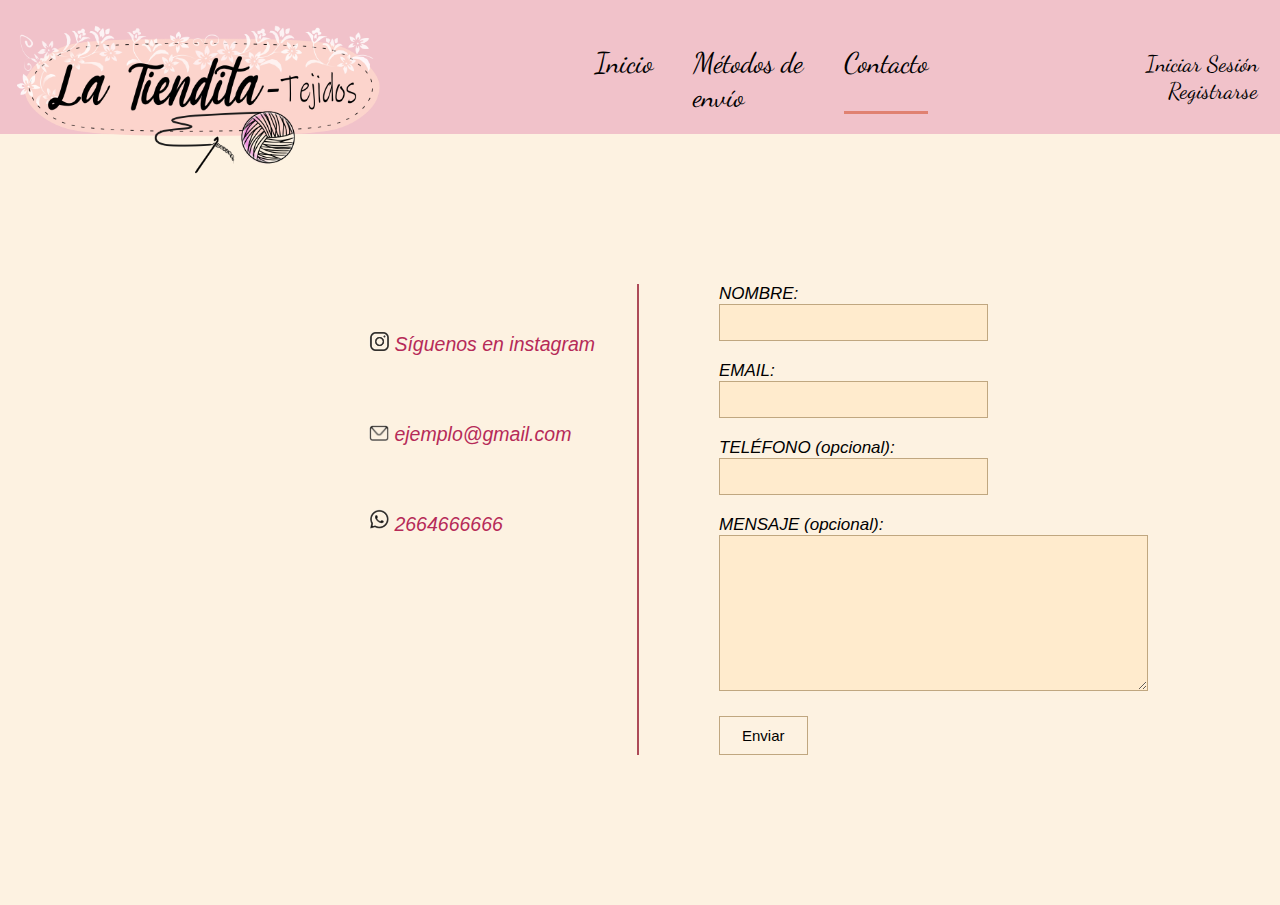
==== contacto.html @ c1630ffb "carrousel" ====
<!DOCTYPE html>
<html lang="es">
<head>

    <link rel="styleSheet" href="style.css">
    <meta charset="UTF-8">
    <meta http-equiv="X-UA-Compatible" content="IE=edge">
    <meta name="viewport" content="width=device-width, initial-scale=1.0">
    <title>Contacto | La Tiendita</title>

    
</head>
<body>
    <header>
        <div id="cabecera">
            <div class="espacioLogo">
                <a href="index.html">
                    <img class="logo" src="img/logo.png" alt="logo" >
                </a>
            </div>
            <div class="nave"  >
                
                    <div id="navegador">
                        <div>
                                <a href="index.html" >Inicio</a></div>
                        <div>
                                <a href="" >Métodos de envío</a></div>
                        <div>
                                <a class="seleccion" href="contacto.html" >Contacto</a></div>
                    </div>
              
            </div>
        
            <div id="regist">
                <div>
                    
                    <a href="" >Iniciar Sesión</a>
                </div>
                
                <div>
                    <a href="" >Registrarse</a>
                </div>
            </div>
        </div>
        
    </header>
     
    

    <main>
        <div class="formulario">
            <div class="contactoInfo">
                    <ul>
                        <li>
                            <a class="contactoLink" href="https://www.instagram.com">
                                <img class="icono" src="img/ig.png" alt="iconoIg">
                                Síguenos en instagram
                            </a>
                        </li>
                        <li>
                            <a class="contactoLink" href="gmail.com">
                                <img class="icono" src="img/email.png" alt="iconoEmail">
                                ejemplo@gmail.com
                            </a>
                        </li>
                        <li>
                            <a class="contactoLink" href="gmail.com">
                                <img class="icono" src="img/telefono.png" alt="iconoTelefono">
                                2664666666
                            </a>
                        </li>
                    </ul>
            </div>
            <div class="contenedorForm">

                <form action="">
                        <label  for="nombre">NOMBRE:</label><br>
                    <input type="text" id="nombre" name="nombre" required><br><br>
                        <label for="email">EMAIL:</label> <br>
                    <input type="text" id="email" name="email" required><br><br>
                        <label for="telefono">TELÉFONO (opcional):</label><br>
                    <input type="text" id="telefono" name="telefono"><br><br>
                        <label for="mensaje">MENSAJE (opcional):</label><br>
                        <textarea name="mensaje" id="mensaje" cols="51" rows="10"></textarea><br><br>
                        <button type="submit">Enviar</button>
                </form>


            </div>

        </div>

    </main>

    <footer>


    </footer>
</body>
</html>
---- style.css ----
@import url('https://fonts.googleapis.com/css2?family=Dancing+Script&display=swap');

body
{
        background-color: rgb(253, 242, 225);
        font-family: 'Dancing Script', cursive;
        font-size: 15px;
        margin: 0;
}     

        header{
                
                background-color: rgb(241, 194, 202);
                height: 100px;
                padding: 17px;

        }
        .nave{
                width: 30%;
                height: 109px;
                max-height: 100%;
                display: flex;
                align-items: center;
                flex-grow: 10%;
        }
                #cabecera{

                        height: 125px;
                        display: flex;
                        align-items: center;
                        justify-content: space-between;

                }
                .espacioLogo{
                        width: 365px;
                        height: 110px;
                        margin: 0px 0px;
                }
                .logo{
                        display: flex;
                        width: 370px;
                        margin: 0px;
                }
                #navegador{
                        display: flex;
                }
                #navegador div{
                        font-size: 190%;
                        padding: 0px 20px;
                        display: flex;
                }
                
                #regist{
                        display: flex;
                        flex-direction: column;
                        align-items: flex-end;
                        height: 60px;
                }
                #regist a{
                        
                        font-size: 150%;
                        padding: 0px 5px;
                        text-decoration: none;
                        
                }
                .seleccion{ 
                    border-bottom:3px solid rgb(224, 129, 113);
                }
        .contenedor{
                background-color: rgb(253, 242, 225); 
                font-family:"Roboto", Sans-serif;
                display: flex;
                justify-content:center;
                flex-wrap: wrap;
                padding: 80px;
        }
        .container{
                padding: 9px;
        }
         .container img{
                margin: 0px;
                padding: 20px;
        } 
        p{
                text-align: center;
        }
        h3{
                text-align: center;
        }
        #pic{
                width: 100%;
        }
        .hh{
                background-color: rgb(228, 172, 127,0.4);
                display: flex;
                flex-direction: column;
                padding: 0px 0px;
        }
        .prueba2{
                width: 300px;
        }
        .vacio{
                height: 50px;
        }




        a{
                color:black;
                text-decoration: none;
        }        

        img{
                width: 190%;
                margin-top: 50px;
        }
        
     .formulario{
        font-family:'Gill Sans', 'Gill Sans MT', Calibri, 'Trebuchet MS', sans-serif;
        font-style: italic;
        margin: 150px;
        width: 75%;
        display: flex;
        justify-content: center;
     }
     li{
        line-height: 1px;
     }
     ul {
        list-style: none;
     }
    .contactoInfo{
        display: flex;
        flex-direction: row-reverse;
        width: 50%;
        align-items: right;
        justify-content: space-around;
        border-right: 2px solid rgb(173, 75, 88);
    }
    .contactoLink{
        color:rgb(182, 42, 88);
        font-size: 130%;
        font-style: italic;
        line-height: 90px;

    }
    .contenedorForm{
        padding-left: 80px;
        font-size: 17px;
        width: 40%;
    }
    input{
        background-color: blanchedalmond;
        border: 1px solid rgb(192, 167, 128);
        width:70%;
        padding: 10px 10px;
        box-sizing: border-box;
        height: fit-content;
    }
    textarea{
        background-color: blanchedalmond;
        border: 1px solid rgb(192, 167, 128);
    }
    button{
        font-family:'Gill Sans', 'Gill Sans MT', Calibri, 'Trebuchet MS', sans-serif;
        font-size: 15px;
        background-color: rgb(253, 242, 225);
        border: 1px solid rgb(192, 167, 128); 
        padding: 10px 22px;
    }
     .icono{
        width: 8%;

     }
     .fut{
        background-color: rgb(241, 194, 202);
        height: 130px;
        width: 100%;
        display: flex;
        justify-content: space-around;
        margin-top: auto;
        bottom: 0px;

     }
     .redes{
        height: 130px;
        margin-top: 0px;
        display: flex;
        flex-direction: column;
        justify-content: center;
     }
     h1{
        margin: 3px;
        align-self: self-start;
     }
     .redes div{
        padding: 0px 0px;
        margin-right: 20px;
        height: 100px;
     }
     .contactoLink img{
        margin: 0px;
        margin-left:130px ;
        width: 20px;
     }
     .envios{
        display: flex;
        align-items: center;
        width: 880px;
        height: 100%;
        padding-left:20px;
        justify-content: start;
     }
     .pagar img{
        align-content: center;
        text-align: start;
     }
     .pagar{
        display: flex;
        justify-content: space-between;
        align-content: center;
        align-items: center;
        padding-right: 70px;
        height: 80px;
        padding-left: 70px;
        border-left: 2px solid rgb(230, 140, 140);
     }
     .pagar i{
        font-size: 28px;
        padding: 0px 16px;
        text-align: justify;
     }


        @media only screen and (max-width: 930px) {
                
                 #navegador div{
                        font-size: 90%;
                }

              }
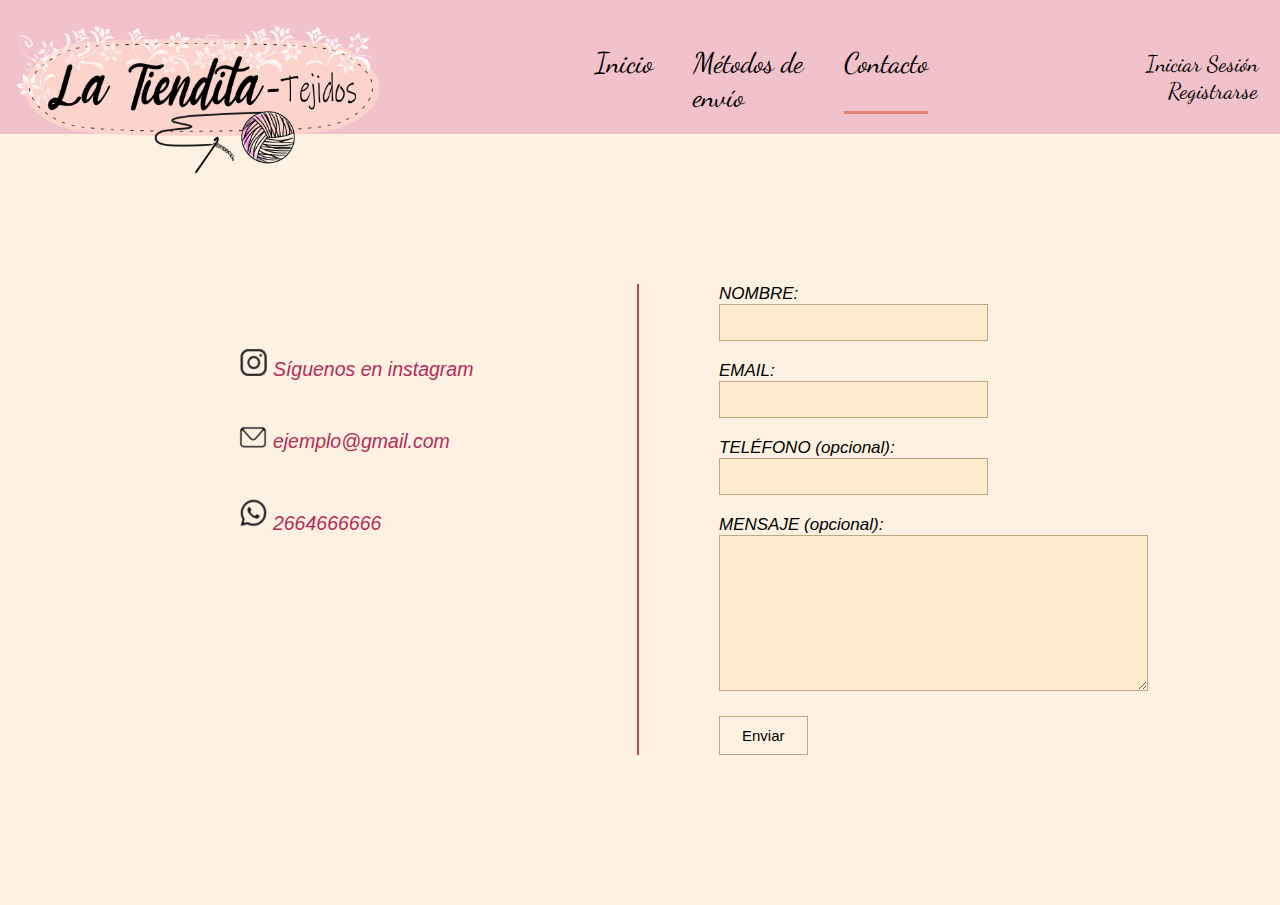
==== commit aca6696e: "correccion" ====
--- a/contacto.html
+++ b/contacto.html
@@ -49,22 +49,22 @@
 
     <main>
         <div class="formulario">
-            <div class="contactoInfo">
+            <div class="f-contactoInfo">
                     <ul>
                         <li>
-                            <a class="contactoLink" href="https://www.instagram.com">
+                            <a class="f-contactoLink" href="https://www.instagram.com">
                                 <img class="icono" src="img/ig.png" alt="iconoIg">
                                 Síguenos en instagram
                             </a>
                         </li>
                         <li>
-                            <a class="contactoLink" href="gmail.com">
+                            <a class="f-contactoLink" href="gmail.com">
                                 <img class="icono" src="img/email.png" alt="iconoEmail">
                                 ejemplo@gmail.com
                             </a>
                         </li>
                         <li>
-                            <a class="contactoLink" href="gmail.com">
+                            <a class="f-contactoLink" href="gmail.com">
                                 <img class="icono" src="img/telefono.png" alt="iconoTelefono">
                                 2664666666
                             </a>
--- a/style.css
+++ b/style.css
@@ -133,7 +133,8 @@
      ul {
         list-style: none;
      }
-    .contactoInfo{
+     /*contacto*/
+     .f-contactoInfo{
         display: flex;
         flex-direction: row-reverse;
         width: 50%;
@@ -141,11 +142,25 @@
         justify-content: space-around;
         border-right: 2px solid rgb(173, 75, 88);
     }
+    .f-contactoLink{
+        color:rgb(182, 42, 88);
+        font-size: 130%;
+        font-style: italic;
+        
+    }
+
+    .contactoInfo{
+        display: flex;
+        flex-direction: row-reverse;
+        width: 50%;
+        align-items: right;
+        justify-content: space-around;
+        border-right: 2px solid rgb(173, 75, 88);
+    }
     .contactoLink{
         color:rgb(182, 42, 88);
         font-size: 130%;
         font-style: italic;
-        line-height: 90px;
 
     }
     .contenedorForm{
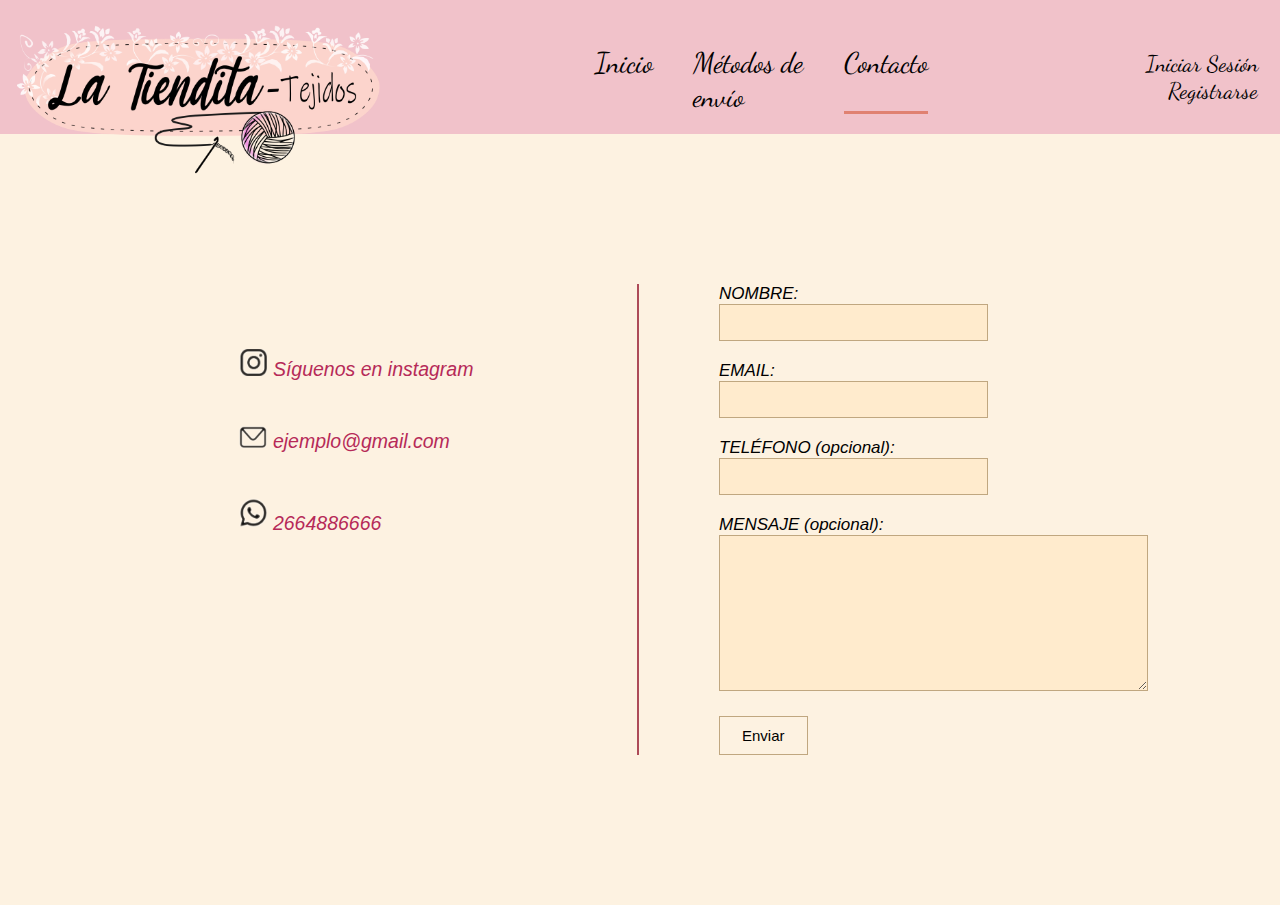
==== commit 9933df1d: "." ====
--- a/contacto.html
+++ b/contacto.html
@@ -58,15 +58,15 @@
                             </a>
                         </li>
                         <li>
-                            <a class="f-contactoLink" href="gmail.com">
+                            <a class="f-contactoLink" href="https://mail.google.com/mail/u/0/#inbox">
                                 <img class="icono" src="img/email.png" alt="iconoEmail">
                                 ejemplo@gmail.com
                             </a>
                         </li>
                         <li>
-                            <a class="f-contactoLink" href="gmail.com">
+                            <a class="f-contactoLink" href="https://web.whatsapp.com">
                                 <img class="icono" src="img/telefono.png" alt="iconoTelefono">
-                                2664666666
+                                2664886666
                             </a>
                         </li>
                     </ul>
--- a/style.css
+++ b/style.css
@@ -90,8 +90,28 @@
         h3{
                 text-align: center;
         }
+        .sCarr{
+                height: 500px;
+        }
+        .carrousel{
+                display: flex;
+                flex-direction: column;
+                align-items: center;
+                height: 400px;
+        }
+        .boxButton{
+                width: 100px;
+                height: 100px;
+        }
+        .siguiente{
+                border-radius: 100%;
+        }
+        .boxBanner{
+                width: 70%;
+        }
         #pic{
                 width: 100%;
+                margin: 0px 0px;
         }
         .hh{
                 background-color: rgb(228, 172, 127,0.4);
@@ -126,6 +146,9 @@
         width: 75%;
         display: flex;
         justify-content: center;
+     }
+     button{
+        cursor: pointer;
      }
      li{
         line-height: 1px;
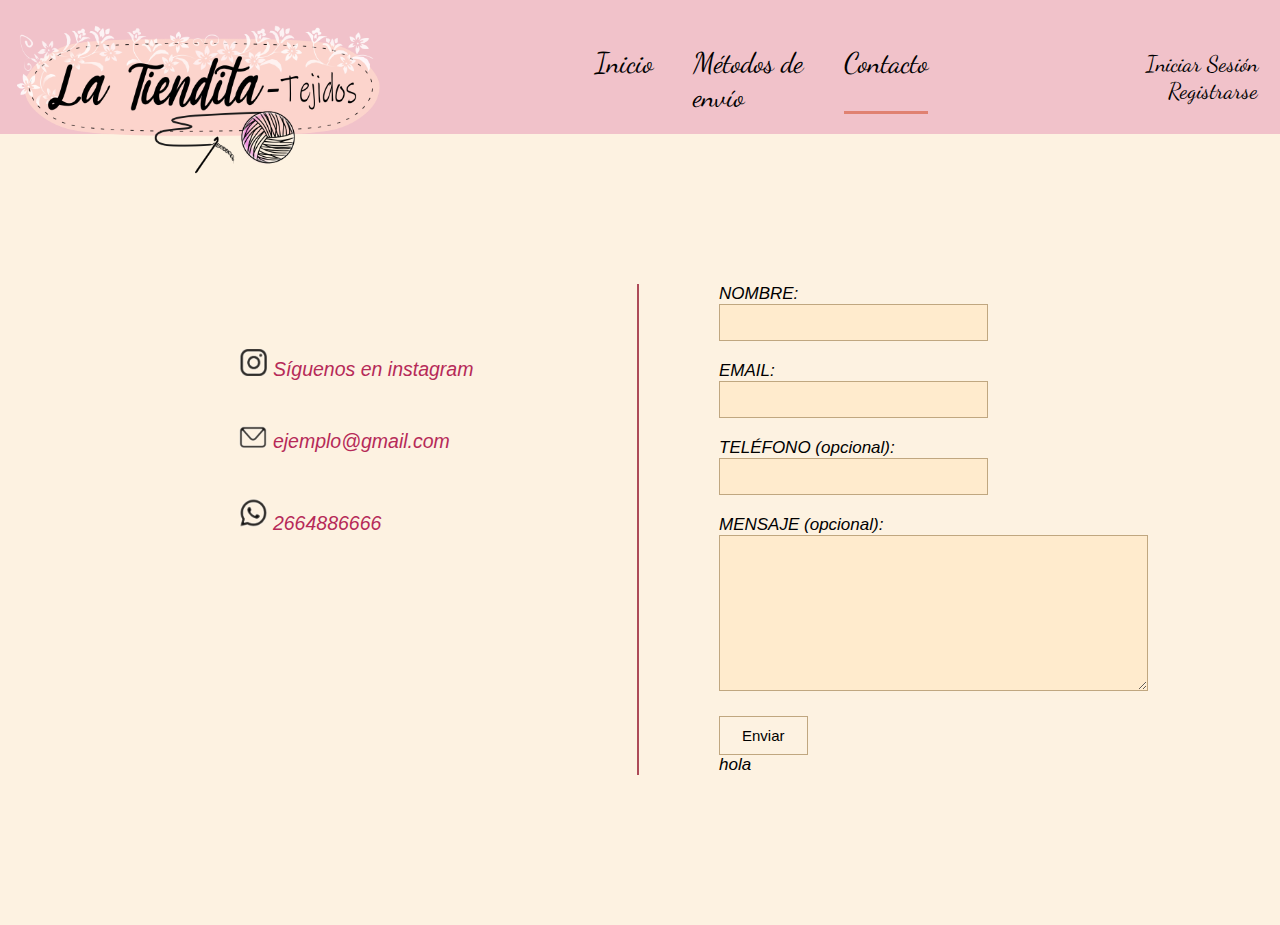
==== commit 0b0e81be: "a" ====
--- a/contacto.html
+++ b/contacto.html
@@ -3,6 +3,7 @@
 <head>
 
     <link rel="styleSheet" href="style.css">
+   
     <meta charset="UTF-8">
     <meta http-equiv="X-UA-Compatible" content="IE=edge">
     <meta name="viewport" content="width=device-width, initial-scale=1.0">
@@ -71,19 +72,22 @@
                         </li>
                     </ul>
             </div>
+            <script defer src="script.js"></script>
+            
             <div class="contenedorForm">
 
-                <form action="">
+                <form name="form" onsubmit="return validar();">
                         <label  for="nombre">NOMBRE:</label><br>
-                    <input type="text" id="nombre" name="nombre" required><br><br>
+                    <input type="text" id="nombre" name="nombre" ><br><br>
                         <label for="email">EMAIL:</label> <br>
-                    <input type="text" id="email" name="email" required><br><br>
+                    <input type="text" id="email" name="email" ><br><br>
                         <label for="telefono">TELÉFONO (opcional):</label><br>
                     <input type="text" id="telefono" name="telefono"><br><br>
                         <label for="mensaje">MENSAJE (opcional):</label><br>
-                        <textarea name="mensaje" id="mensaje" cols="51" rows="10"></textarea><br><br>
-                        <button type="submit">Enviar</button>
+                    <textarea name="mensaje" id="mensaje" cols="51" rows="10"></textarea><br><br>
+                        <button type="submit" >Enviar</button>
                 </form>
+                <div id="mensajes">hola</div>
 
 
             </div>
--- a/style.css
+++ b/style.css
@@ -219,7 +219,7 @@
         height: 130px;
         width: 100%;
         display: flex;
-        justify-content: space-around;
+        justify-content: center;
         margin-top: auto;
         bottom: 0px;
 
@@ -227,6 +227,7 @@
      .redes{
         height: 130px;
         margin-top: 0px;
+        margin-right: 100px;
         display: flex;
         flex-direction: column;
         justify-content: center;
@@ -248,7 +249,7 @@
      .envios{
         display: flex;
         align-items: center;
-        width: 880px;
+        width: 980px;
         height: 100%;
         padding-left:20px;
         justify-content: start;
@@ -264,13 +265,18 @@
         align-items: center;
         padding-right: 70px;
         height: 80px;
-        padding-left: 70px;
+        width: 400px;
+        
+        padding-left: 100px;
         border-left: 2px solid rgb(230, 140, 140);
+     }
+     .fa-truck{
+        padding-left: 40px;    
      }
      .pagar i{
         font-size: 28px;
-        padding: 0px 16px;
-        text-align: justify;
+        padding: 0px 0px;
+        text-align:justify;
      }
 
 
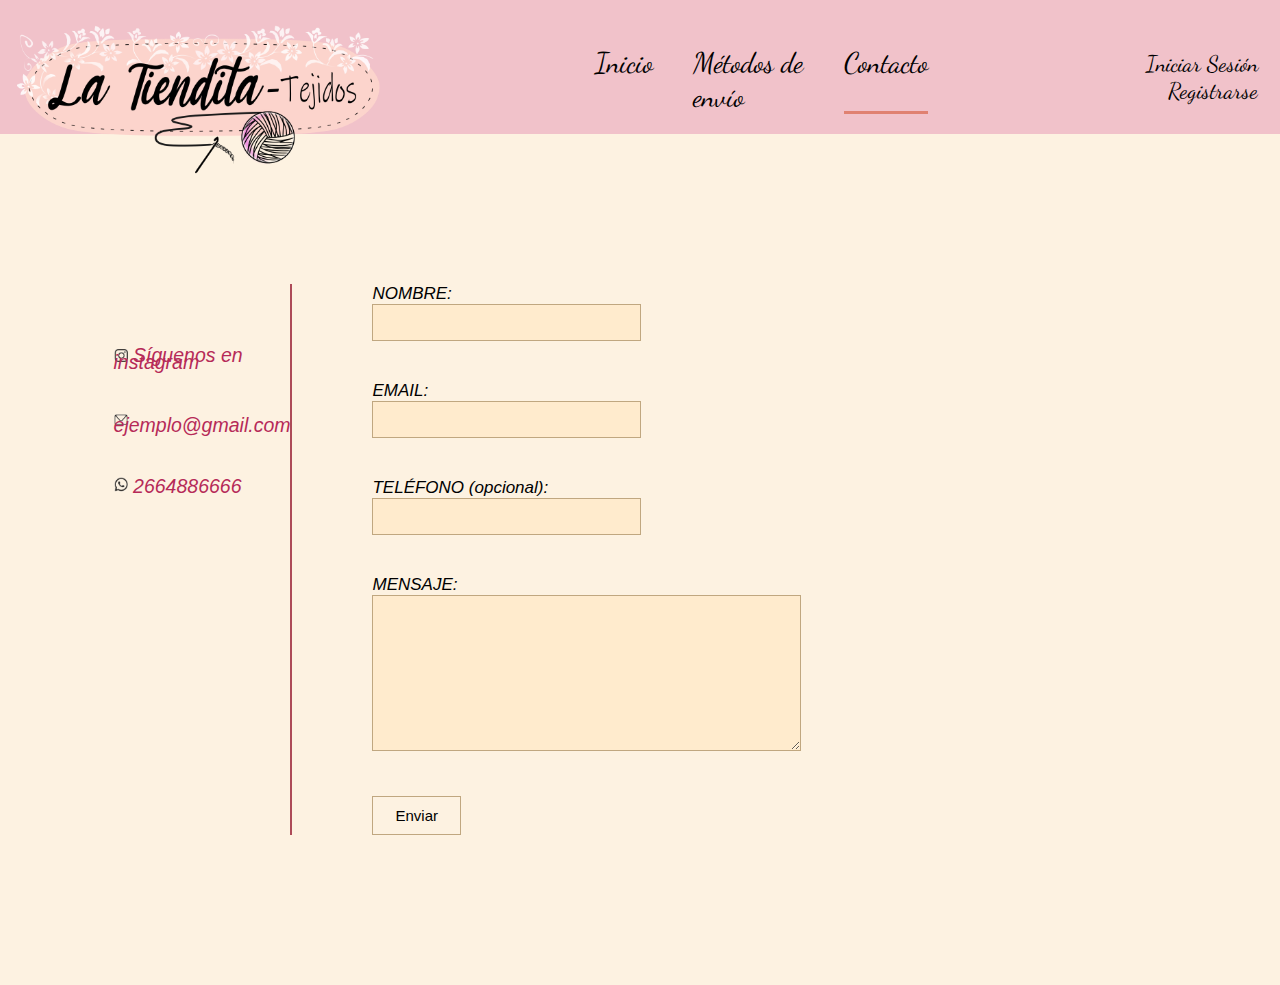
==== commit b953ea4a: "a" ====
--- a/contacto.html
+++ b/contacto.html
@@ -25,7 +25,7 @@
                         <div>
                                 <a href="index.html" >Inicio</a></div>
                         <div>
-                                <a href="" >Métodos de envío</a></div>
+                                <a href="envios.html" >Métodos de envío</a></div>
                         <div>
                                 <a class="seleccion" href="contacto.html" >Contacto</a></div>
                     </div>
@@ -71,24 +71,33 @@
                             </a>
                         </li>
                     </ul>
+
             </div>
-            <script defer src="script.js"></script>
+            
+            
             
             <div class="contenedorForm">
 
-                <form name="form" onsubmit="return validar();">
+                <form id="form" onsubmit="return validar();">
                         <label  for="nombre">NOMBRE:</label><br>
-                    <input type="text" id="nombre" name="nombre" ><br><br>
+                    <input type="text" id="nombre" name="nombre"><div id="errorNombre"></div><br><br>
                         <label for="email">EMAIL:</label> <br>
-                    <input type="text" id="email" name="email" ><br><br>
+                    <input type="text" id="email" name="email" ><div id="errorMail"></div><br><br>
                         <label for="telefono">TELÉFONO (opcional):</label><br>
-                    <input type="text" id="telefono" name="telefono"><br><br>
-                        <label for="mensaje">MENSAJE (opcional):</label><br>
-                    <textarea name="mensaje" id="mensaje" cols="51" rows="10"></textarea><br><br>
+                    <input type="text" id="telefono" name="telefono"><div></div><br><br>
+                        <label for="mensaje">MENSAJE:</label><br>
+                    <textarea name="mensaje" id="mensaje" cols="51" rows="10"></textarea><div id="errorMensaje"></div><br><br>
                         <button type="submit" >Enviar</button>
                 </form>
-                <div id="mensajes">hola</div>
 
+                
+
+                <script src="script.js"></script>
+            </div>
+
+            <div>
+                <ul id="mostrarForm">
+                </ul>
 
             </div>
 
--- a/style.css
+++ b/style.css
@@ -2,6 +2,9 @@
 
 
 @import url('https://fonts.googleapis.com/css2?family=Dancing+Script&display=swap');
+
+@import url('https://fonts.googleapis.com/css2?family=Courgette&display=swap');
+
 
 body
 {
@@ -100,8 +103,8 @@
                 height: 400px;
         }
         .boxButton{
-                width: 100px;
-                height: 100px;
+                display: flex;
+
         }
         .siguiente{
                 border-radius: 100%;
@@ -222,7 +225,6 @@
         justify-content: center;
         margin-top: auto;
         bottom: 0px;
-
      }
      .redes{
         height: 130px;
@@ -278,8 +280,39 @@
         padding: 0px 0px;
         text-align:justify;
      }
-
-
+     #mostrarForm{
+        width: 390px;
+     }
+     p{
+        font-family: 'Cherry Bomb One', cursive;
+        font-size: 17px;
+     }
+     h4{
+        font-size: 17px;
+        margin-left: 30px;
+     }
+
+     #mostrarForm li{
+        padding: 30px;
+     }
+     .titulo{
+        color: rgb(39, 12, 44);
+        font-size: 30px;
+        margin-top: 40px;
+        text-align: center;
+     }
+     #prim{
+        text-align: center;
+     }
+     .metodoEnvio{
+        color: rgb(39, 12, 44);
+        font-family: 'Courgette', cursive;
+        font-size: 13px;
+        text-align: start;
+        margin-left: 60px;
+        margin-top: 80px;
+        height: 530px;
+     }
         @media only screen and (max-width: 930px) {
                 
                  #navegador div{
